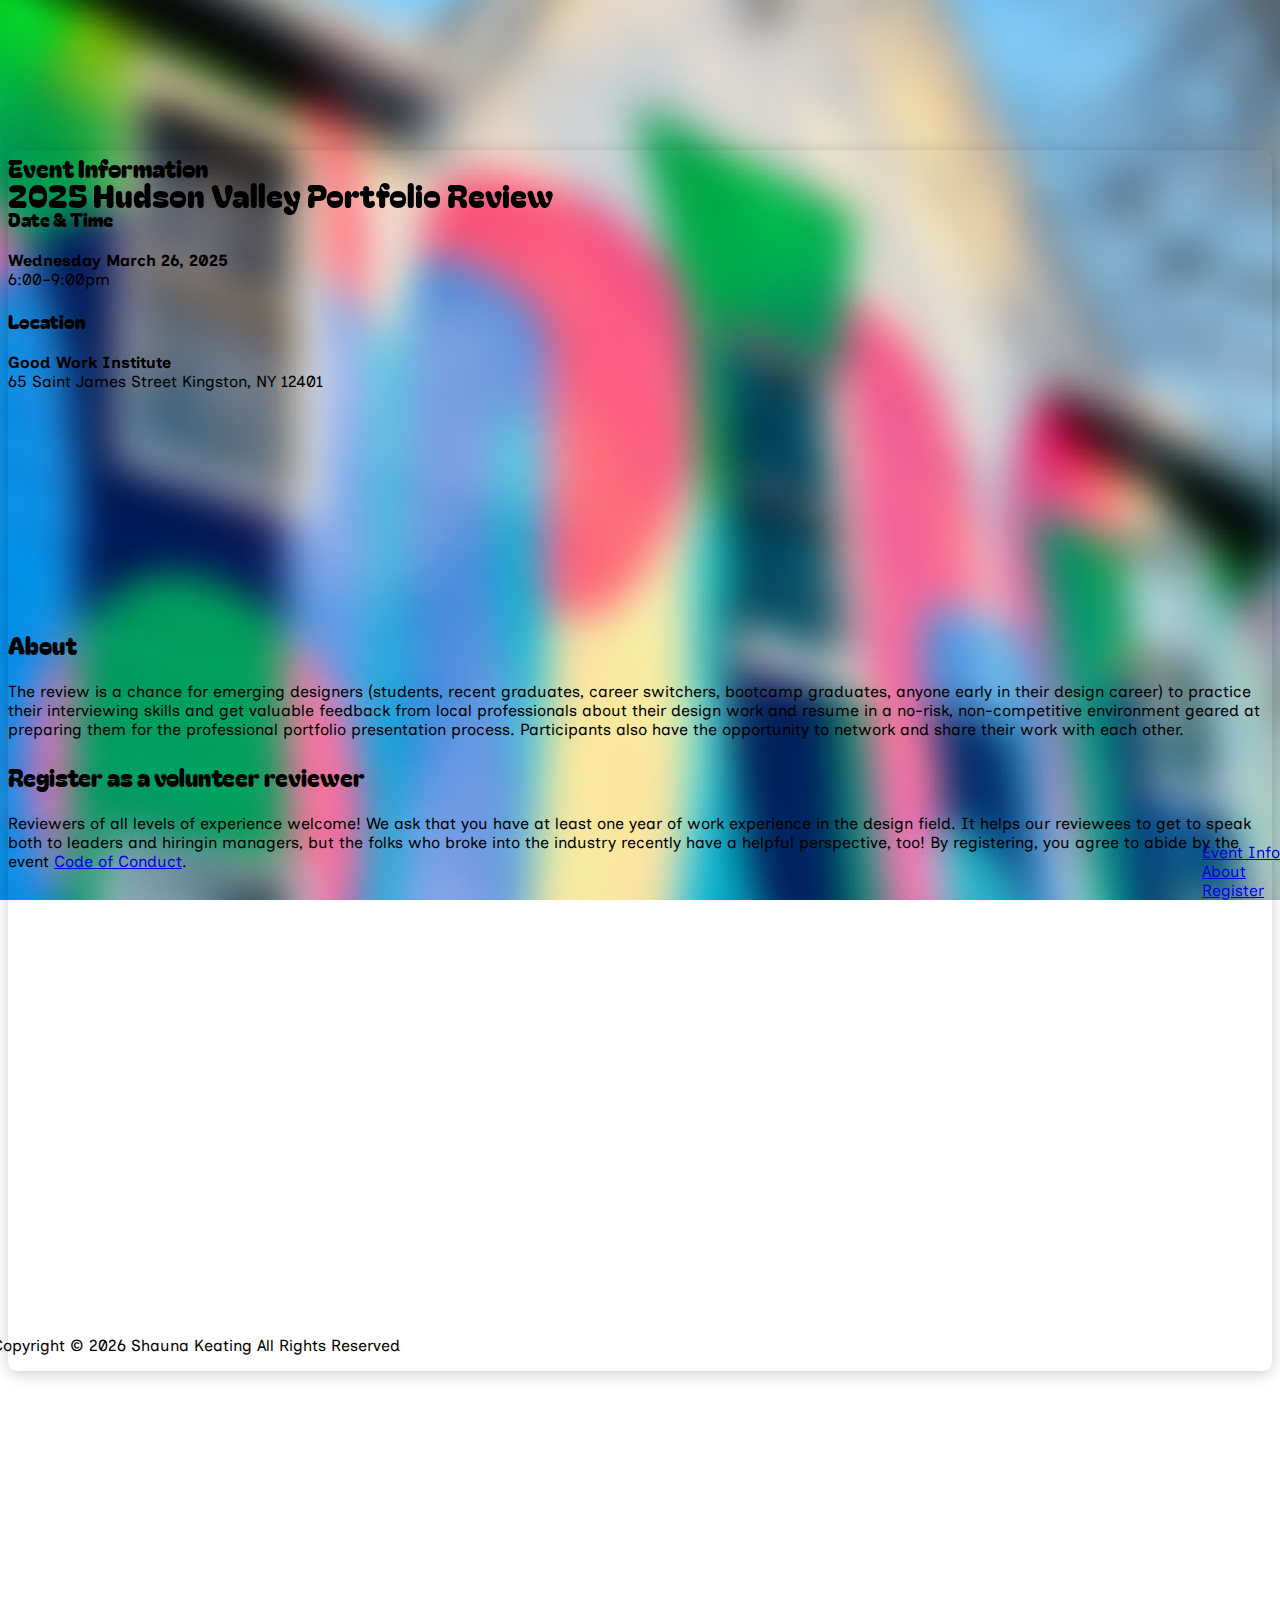
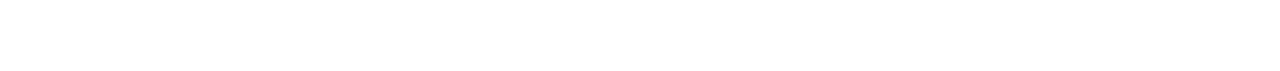
==== index.html @ 8ac0035d "inital commit" ====
<!doctype html>
<html lang="en">

<head>
    <meta charset="utf-8">
    <title>Hudson Valley Portfolio Reviews 2025</title>
    <meta property="og:type" content="website">
    <meta property="og:title" content="Hudson Valley Designers Portfolio Review 2025">
    <meta property="og:url" content="">
    <meta property="og:image" content="">
    <meta name="description"
        content="A community event for emerging designers to get feedback on their portofolios, resumes, etc. as they prepare to apply to their first ever full time role in the design industry.">
    <meta name="author" content="Shauna Keating">
    <link rel="icon" type="image/png" href="favicon.ico">
    <link rel="preconnect" href="https://fonts.googleapis.com">
    <link rel="preconnect" href="https://fonts.gstatic.com" crossorigin>
    <link
        href="https://fonts.googleapis.com/css2?family=Bagel+Fat+One&family=Inclusive+Sans:ital,wght@0,300..700;1,300..700&display=swap"
        rel="stylesheet">
    <link rel="stylesheet" href="https://cdn.simplecss.org/simple.min.css">
    <link rel="stylesheet" href="styles.css">

</head>

<body>
    <header>
        <h1>2025 Hudson Valley Portfolio Review</h1>
        <nav>
            <a href="#info">Event Info</a>
            <a href="#about">About</a>
            <a href="#register">Register</a>
        </nav>
    </header>
    <main>
        <section id="info">
            <h2>Event Information</h2>
            <h3>Date & Time</h3>
            <p><strong>Wednesday March 26, 2025</strong> <br> 6:00–9:00pm</p>
            <h3>Location</h3>

            <p id="location">
                <strong>Good Work Institute</strong> <br>
                65 Saint James Street
                Kingston, NY 12401
            </p>
            <div style="text-decoration:none; overflow:hidden;max-width:100%;width:100%;height:200px;">
                <div id="gmap-canvas" style="height:100%; width:100%;max-width:100%;"><iframe aria-labelledby="location"
                        style="height:100%;width:100%;" frameborder="0"
                        src="https://www.google.com/maps/embed/v1/place?q=Good+Work+Institute,+Saint+James+Street,+Kingston,+NY,+USA&key=AIzaSyBFw0Qbyq9zTFTd-tUY6dZWTgaQzuU17R8"></iframe>
                </div><a class="embed-ded-maphtml" href="https://kbj9qpmy.com/hrn" id="make-map-data">InMotion
                    Hosting</a>
                <style>
                    .map-generator {
                        max-width: 100%;
                        max-height: 100%;
                        background: none;
                    }
                </style>
            </div>
        </section>
        <section id="about">
            <h2>About</h2>
            <p>
                The review is a chance for emerging designers (students, recent graduates, career switchers, bootcamp
                graduates, anyone early in their design career) to practice their interviewing skills and get valuable
                feedback from local
                professionals about their design work and resume in a no-risk, non-competitive environment geared at
                preparing them
                for the professional portfolio presentation process. Participants also have the opportunity to network
                and share their work with each other.
            </p>
        </section>

        <section id="register">
            <h2>Register as a volunteer reviewer</h2>
            <p>
                Reviewers of all levels of experience welcome! We ask that you have at least one year of work experience
                in the design field. It helps our reviewees to get to speak both to leaders and hiringin managers, but
                the folks who broke into the industry recently have a helpful perspective, too! By registering, you
                agree to abide by the event <a href="coc.html">Code of Conduct</a>.
            </p>
            <iframe width="640px" height="480px" aria-label="reviewer registration form"
                src="https://forms.office.com/Pages/ResponsePage.aspx?id=N1fU61KzIke7DJ9Tm8v6ZcBt6KoU1ahDnG6AMsyrJGhUN0wwVk04SkxMWlc3VERZRDhJNkVBSFRURi4u&embed=true"
                frameborder="0" marginwidth="0" marginheight="0" style="max-width:100%; max-height:100vh"
                allowfullscreen webkitallowfullscreen mozallowfullscreen msallowfullscreen> </iframe>
        </section>
    </main>
    <footer>
        <p>Copyright ©
            <script>document.write(new Date().getFullYear())</script> Shauna Keating All Rights Reserved
        </p>
    </footer>
</body>
---- styles.css ----
:root {
    --sans-font: "Inclusive Sans",
        Verdana,
        Geneva,
        Tahoma,
        sans-serif;

}

body {
    font-family: var(--sans-font);
    font-optical-sizing: auto;
    font-weight: 400;
    font-style: normal;
    position: relative;
    background: url(greenhouse.jpeg);
    background-size: cover;
    background-attachment: fixed;
}

body>header {
    position: fixed;
    width: 100vw;
    padding: 0;
}

header>nav {
    position: fixed;
    display: flex;
    flex-direction: column;
    right: 0;
    bottom: 0;
    background-color: var(--bg);
    border: 1px solid var(--border);
}

header>nav a {
    background: var(--accent-bg);
}

main {
    margin-top: 150px;
    margin-bottom: 300px;
    background: var(--bg);
    border: var(--border) 1px solid;
    border-radius: 9px;
    padding-top: 0px;
    -webkit-box-shadow: 0px 3px 16px -1px rgba(0, 0, 0, 0.22);
    -moz-box-shadow: 0px 3px 16px -1px rgba(0, 0, 0, 0.22);
    box-shadow: 0px 3px 16px -1px rgba(0, 0, 0, 0.22);
}

h1,
h2,
h3 {
    font-family: "Bagel Fat One", serif;
    font-weight: 400;
    font-style: normal;
}

body>footer {
    background: var(--bg);
    width: 100vw;
    position: absolute;
    right: 0;
    bottom: 0;
    z-index: -1;
}

iframe {
    border: solid var(--border) 2px;
    border-radius: 9px;
}
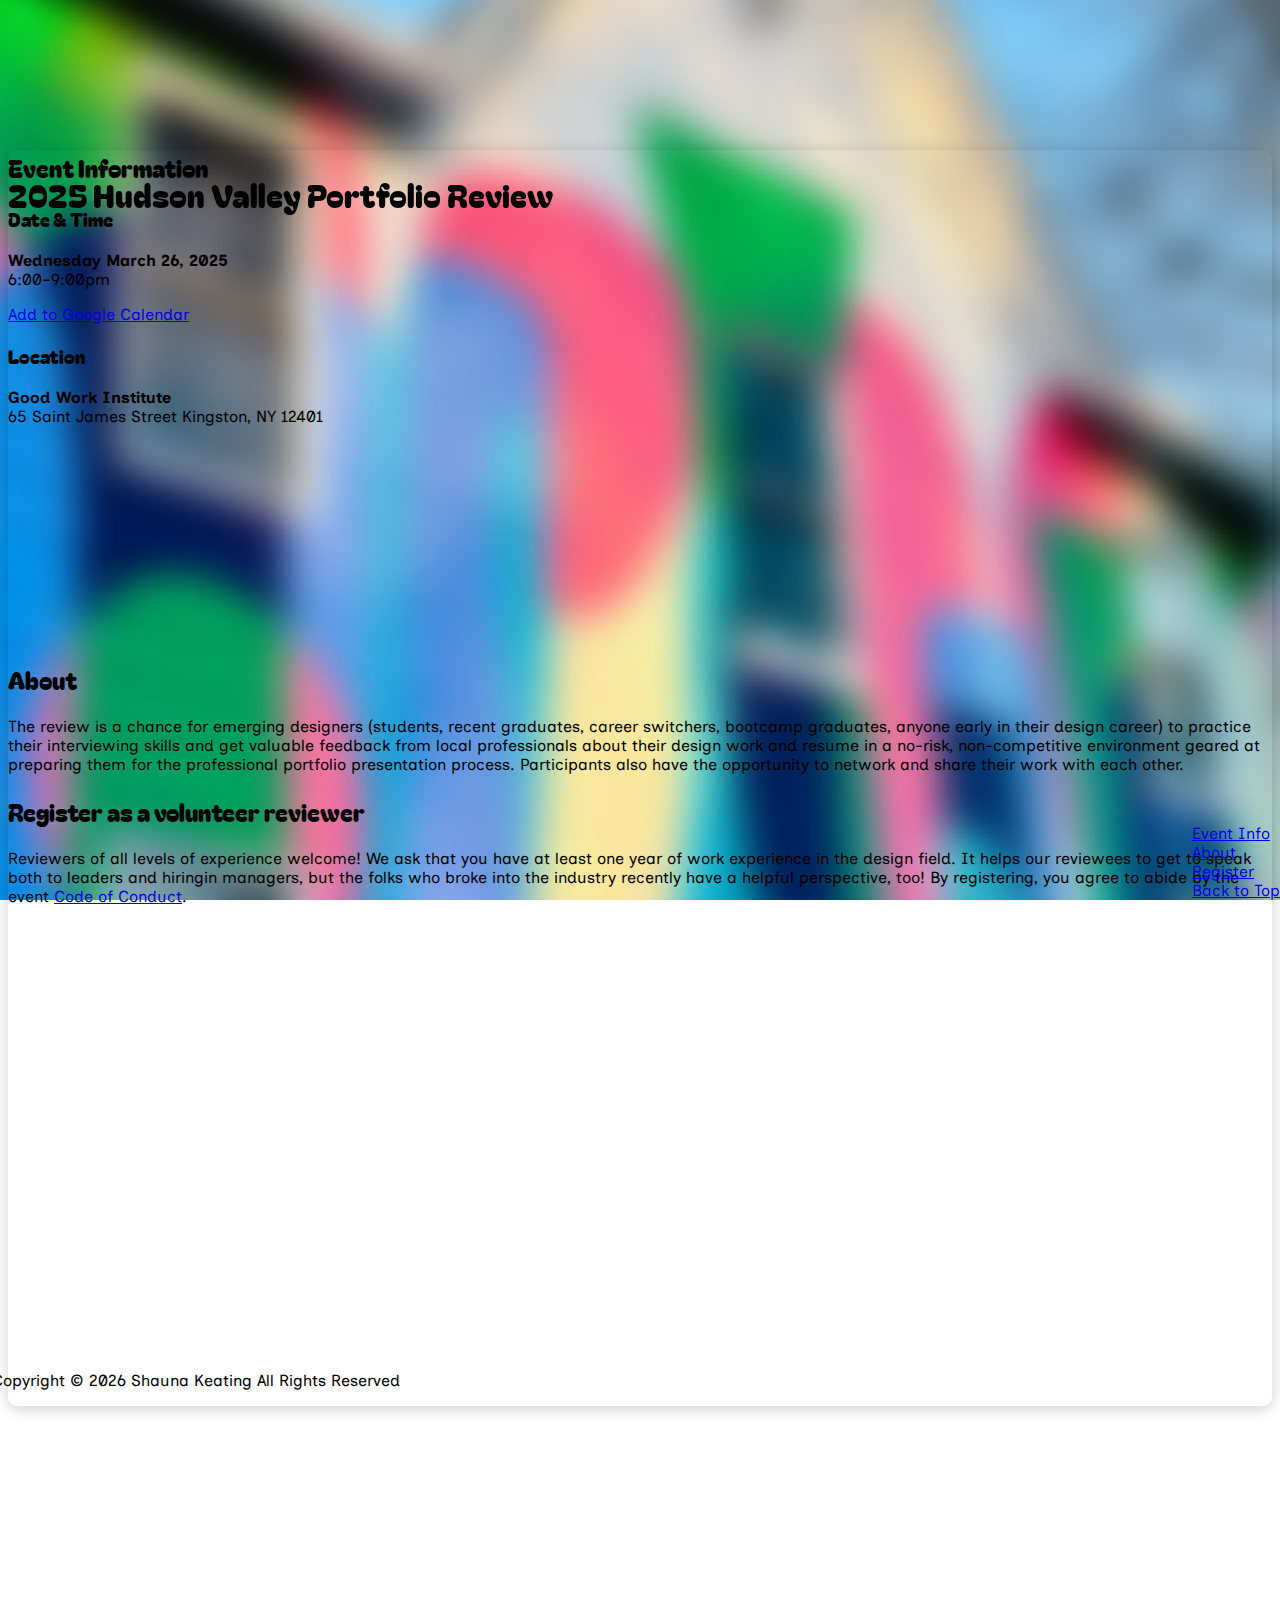
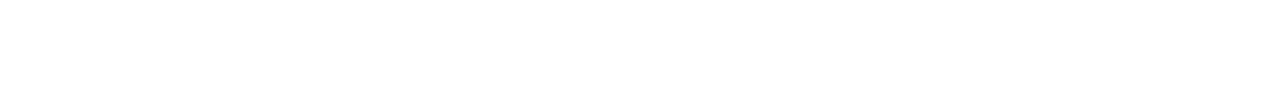
==== commit 749b5c42: "adds og card info, google cal link, and back to top link" ====
--- a/index.html
+++ b/index.html
@@ -6,8 +6,8 @@
     <title>Hudson Valley Portfolio Reviews 2025</title>
     <meta property="og:type" content="website">
     <meta property="og:title" content="Hudson Valley Designers Portfolio Review 2025">
-    <meta property="og:url" content="">
-    <meta property="og:image" content="">
+    <meta property="og:url" content="https://npz-web.github.io/portfolio-review-2025/">
+    <meta property="og:image" content="https://npz-web.github.io/portfolio-review-2025/ogimg.png">
     <meta name="description"
         content="A community event for emerging designers to get feedback on their portofolios, resumes, etc. as they prepare to apply to their first ever full time role in the design industry.">
     <meta name="author" content="Shauna Keating">
@@ -29,13 +29,19 @@
             <a href="#info">Event Info</a>
             <a href="#about">About</a>
             <a href="#register">Register</a>
+            <a href="#top">Back to Top</a>
         </nav>
     </header>
+    <div id="top"></div>
     <main>
         <section id="info">
             <h2>Event Information</h2>
             <h3>Date & Time</h3>
             <p><strong>Wednesday March 26, 2025</strong> <br> 6:00–9:00pm</p>
+            <a href="https://calendar.google.com/calendar/render?action=TEMPLATE&dates=20250326T220000Z%2F20250327T010000Z&details=The%20review%20is%20a%20chance%20for%20emerging%20designers%20%28students%2C%20recent%20graduates%2C%20career%20switchers%2C%20bootcamp%20graduates%2C%20anyone%20early%20in%20their%20design%20career%29%20to%20practice%20their%20interviewing%20skills%20and%20get%20valuable%20feedback%20from%20local%20professionals%20about%20their%20design%20work%20and%20resume%20in%20a%20no-risk%2C%20non-competitive%20environment%20geared%20at%20preparing%20them%20for%20the%20professional%20portfolio%20presentation%20process.&location=65%20Saint%20James%20Street%20Kingston%2C%20NY%2012401&text=2025%20Hudson%20Valley%20Portfolio%20Review"
+                target="_blank" rel="noopener noreferrer" title="Save Event in Google Calendar">Add to Google
+                Calendar</a>
+
             <h3>Location</h3>
 
             <p id="location">
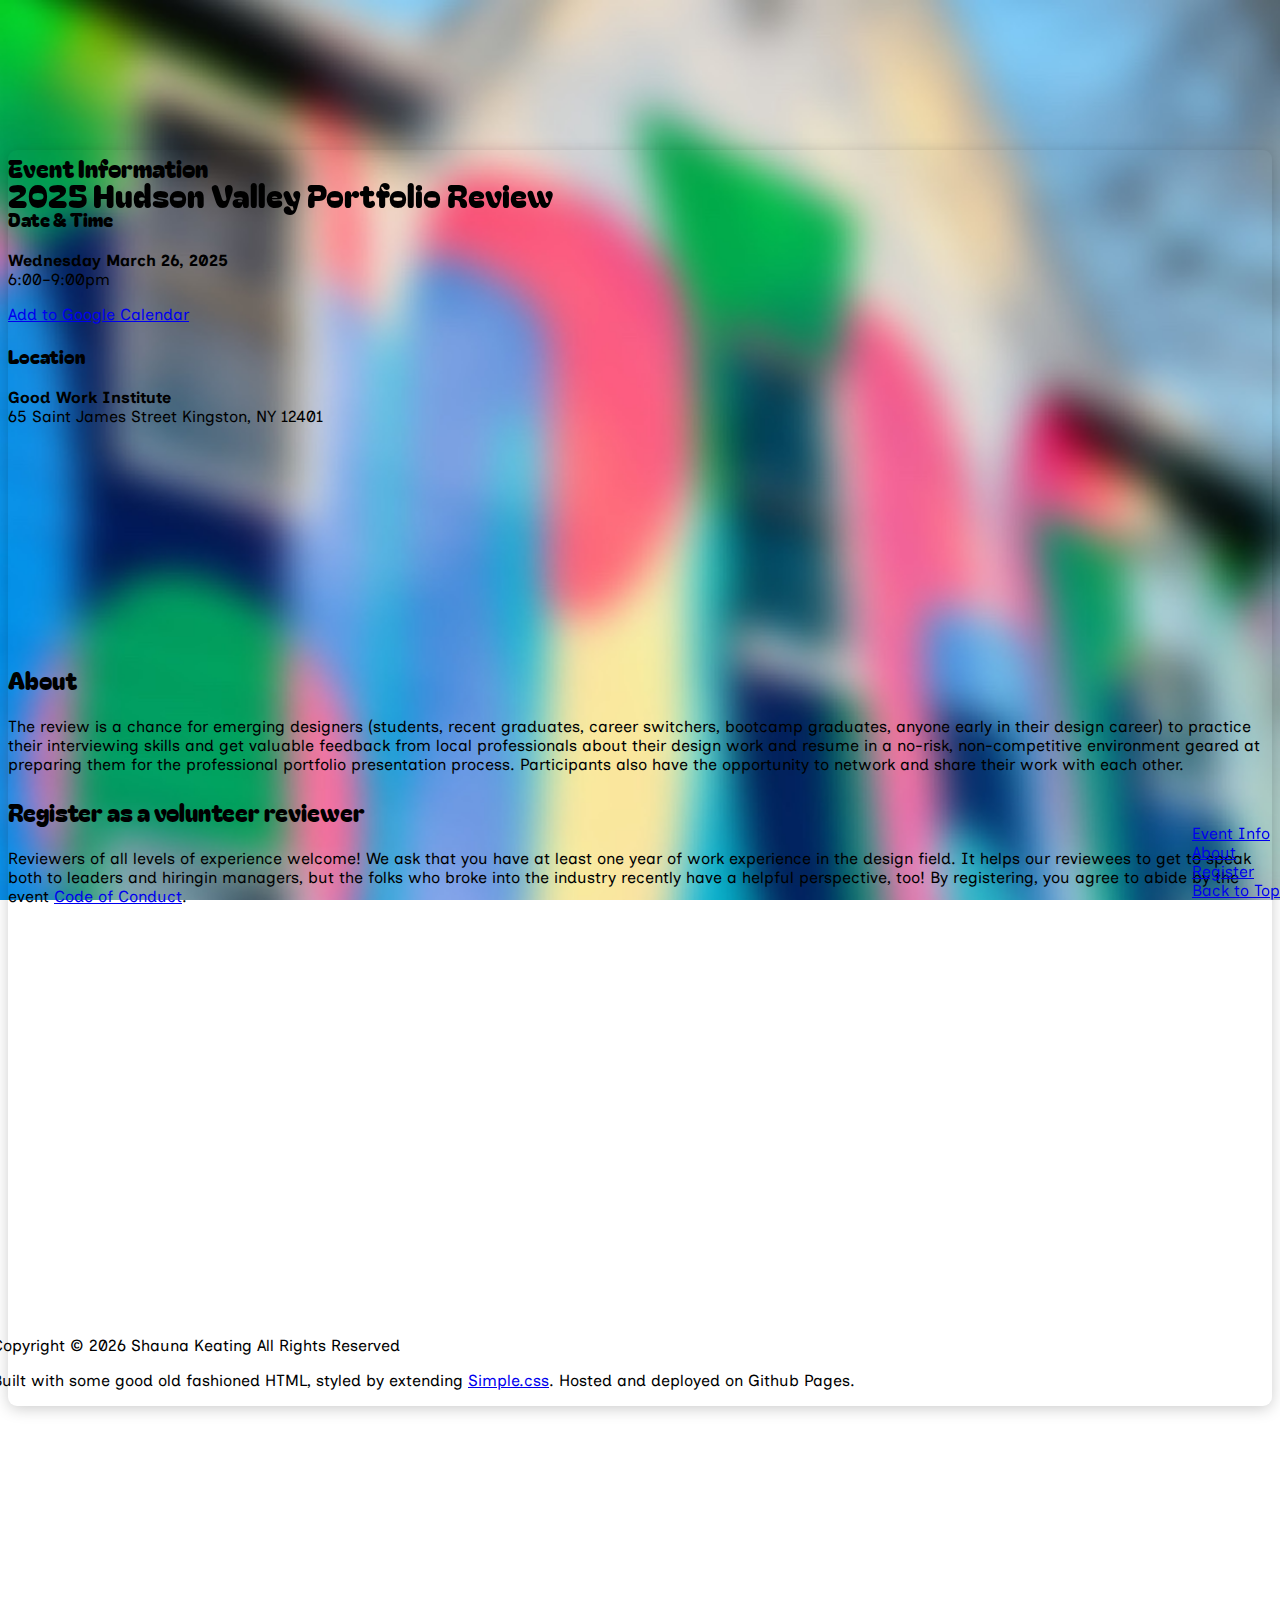
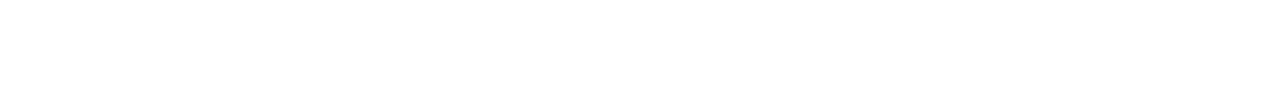
==== commit b9701449: "fixes z index bug" ====
--- a/index.html
+++ b/index.html
@@ -95,5 +95,8 @@
         <p>Copyright ©
             <script>document.write(new Date().getFullYear())</script> Shauna Keating All Rights Reserved
         </p>
+        <p>Built with some good old fashioned HTML, styled by extending <a href="simplecss.org" target="_blank"
+                rel="noopener noreferrer">Simple.css</a>. Hosted and deployed on Github Pages. </p>
+        <p><a href="simplecss.org" target="_blank" rel="noopener noreferrer"></p>
     </footer>
 </body>--- a/styles.css
+++ b/styles.css
@@ -22,6 +22,7 @@
     position: fixed;
     width: 100vw;
     padding: 0;
+    z-index: 10;
 }
 
 header>nav {
@@ -32,6 +33,7 @@
     bottom: 0;
     background-color: var(--bg);
     border: 1px solid var(--border);
+
 }
 
 header>nav a {
@@ -64,10 +66,10 @@
     position: absolute;
     right: 0;
     bottom: 0;
-    z-index: -1;
 }
 
 iframe {
     border: solid var(--border) 2px;
     border-radius: 9px;
+    width: 100%;
 }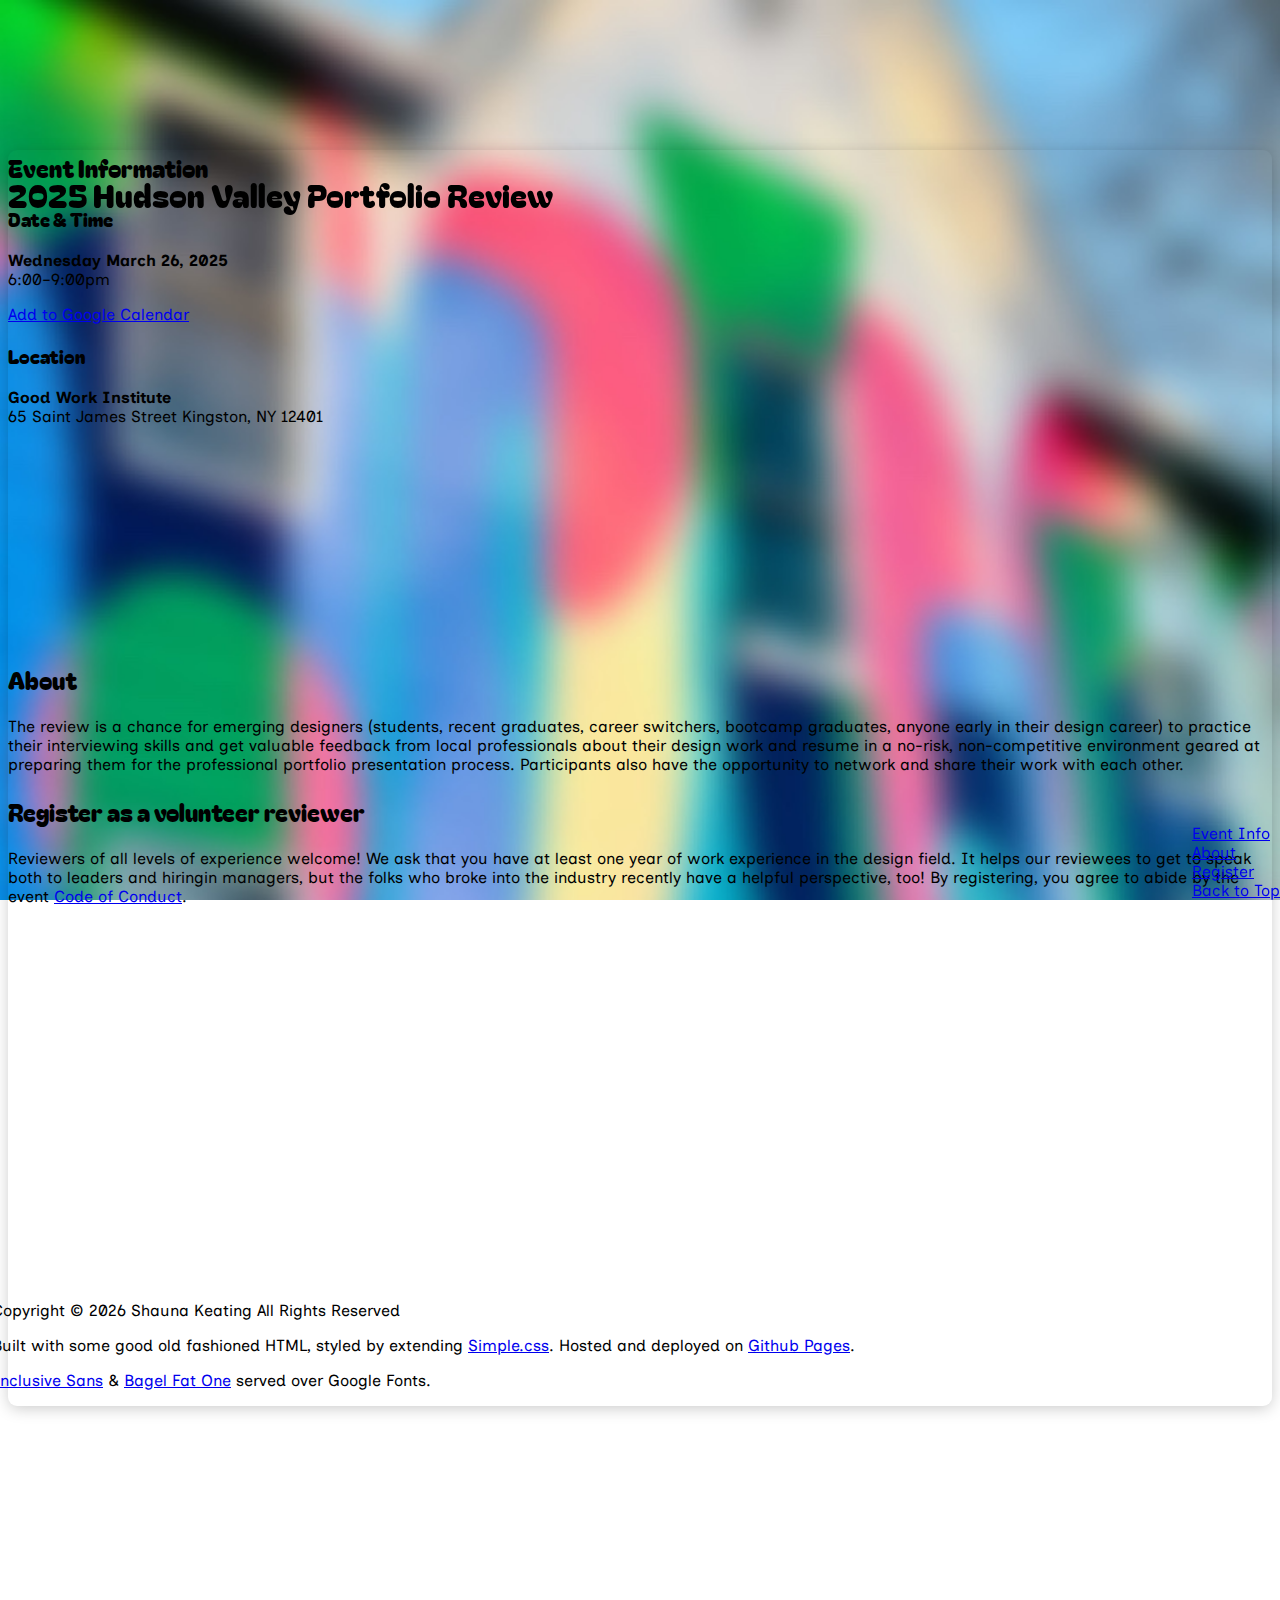
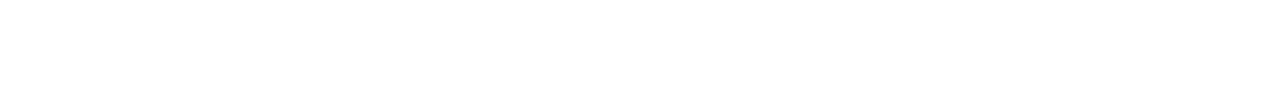
==== commit 3112407b: "adds content to footer and left aligns text" ====
--- a/index.html
+++ b/index.html
@@ -96,7 +96,11 @@
             <script>document.write(new Date().getFullYear())</script> Shauna Keating All Rights Reserved
         </p>
         <p>Built with some good old fashioned HTML, styled by extending <a href="simplecss.org" target="_blank"
-                rel="noopener noreferrer">Simple.css</a>. Hosted and deployed on Github Pages. </p>
-        <p><a href="simplecss.org" target="_blank" rel="noopener noreferrer"></p>
+                rel="noopener noreferrer">Simple.css</a>. Hosted and deployed on <a
+                href="https://github.com/npz-web/portfolio-review-2025" target="_blank" rel="noopener noreferrer">Github
+                Pages</a>. </p>
+        <p><a href="https://fonts.google.com/specimen/Inclusive+Sans" target="_blank"
+                rel="noopener noreferrer">Inclusive Sans</a> & <a href="https://fonts.google.com/specimen/Bagel+Fat+One"
+                target="_blank" rel="noopener noreferrer">Bagel Fat One</a> served over Google Fonts.</p>
     </footer>
 </body>--- a/styles.css
+++ b/styles.css
@@ -66,6 +66,7 @@
     position: absolute;
     right: 0;
     bottom: 0;
+    text-align: left;
 }
 
 iframe {
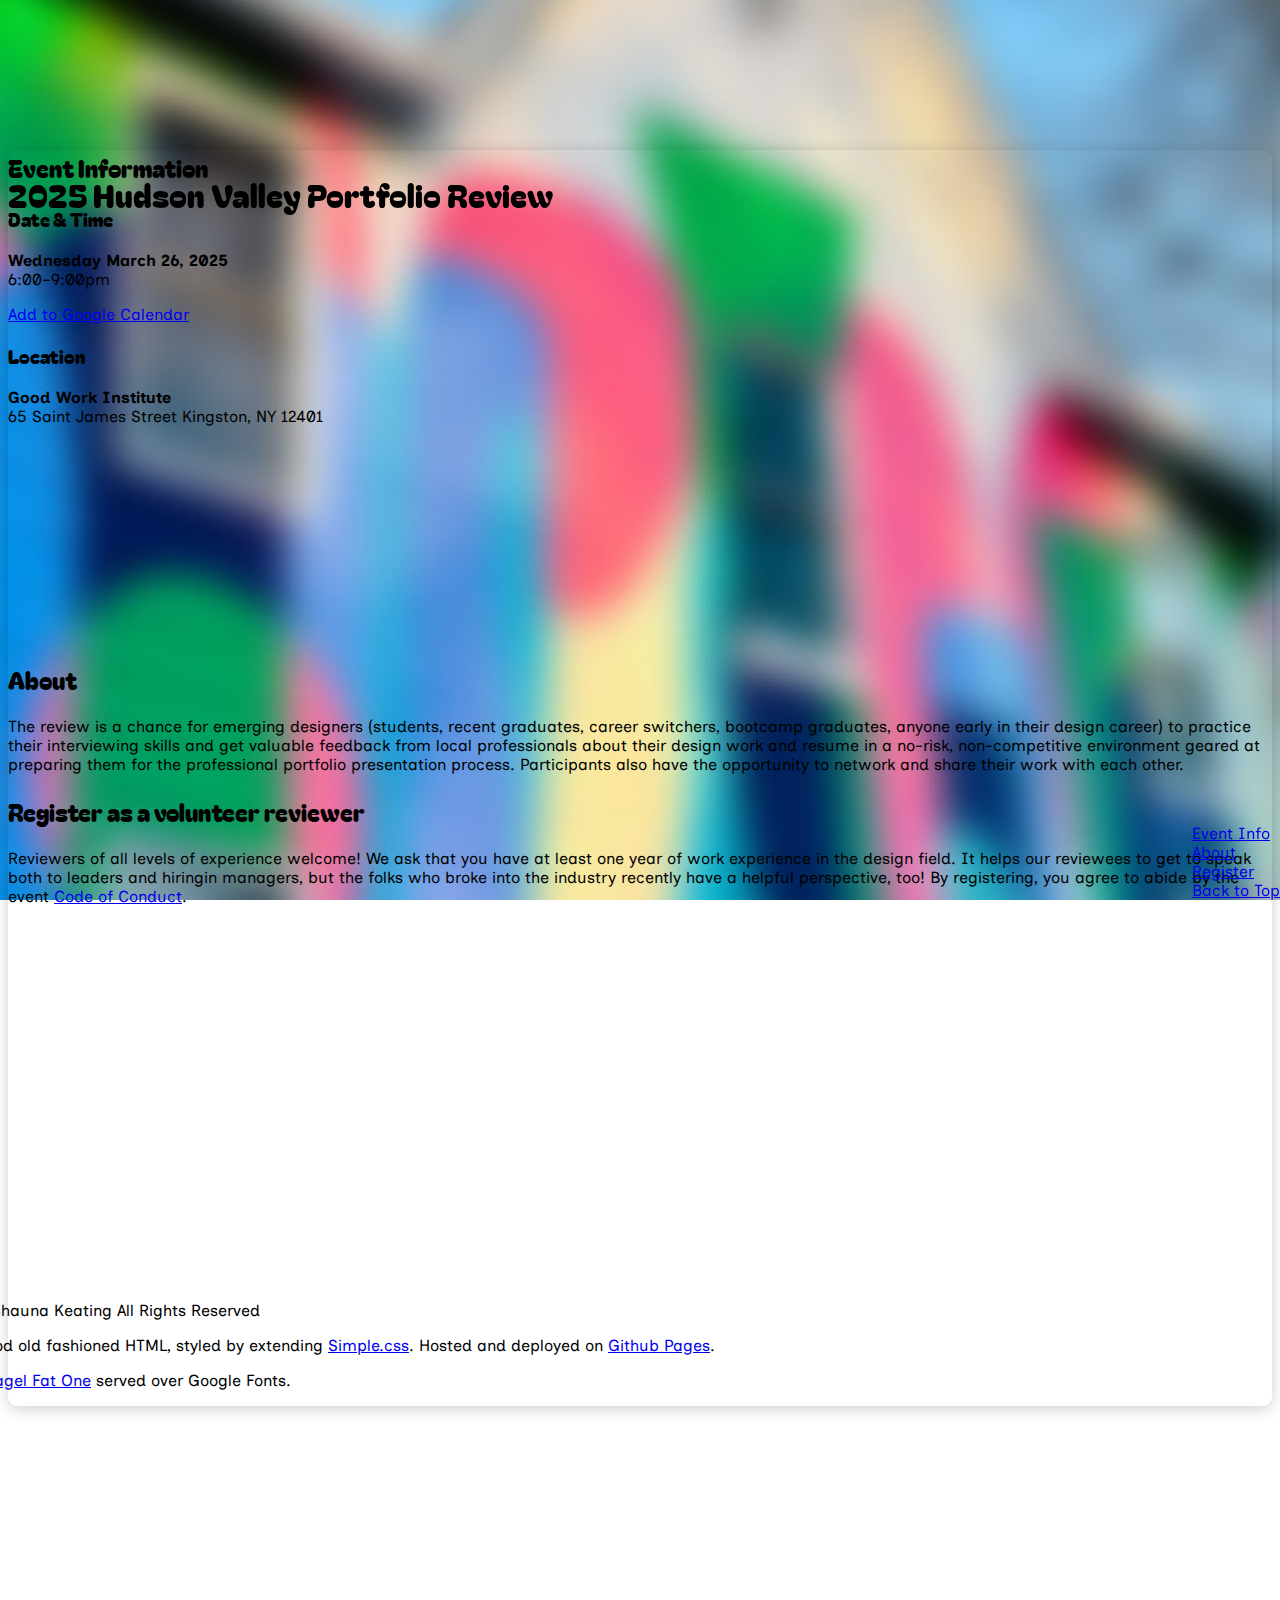
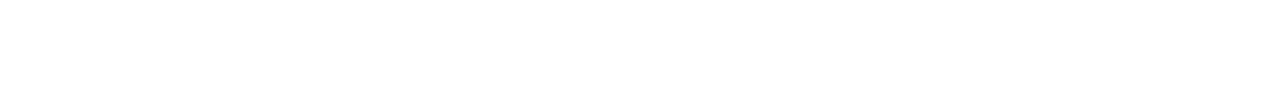
==== commit 52cb6896: "fixes typo in og card" ====
--- a/index.html
+++ b/index.html
@@ -9,7 +9,7 @@
     <meta property="og:url" content="https://npz-web.github.io/portfolio-review-2025/">
     <meta property="og:image" content="https://npz-web.github.io/portfolio-review-2025/ogimg.png">
     <meta name="description"
-        content="A community event for emerging designers to get feedback on their portofolios, resumes, etc. as they prepare to apply to their first ever full time role in the design industry.">
+        content="A community event for emerging designers to get feedback on their portfolios, resumes, etc. as they prepare to apply to their first ever full time role in the design industry.">
     <meta name="author" content="Shauna Keating">
     <link rel="icon" type="image/png" href="favicon.ico">
     <link rel="preconnect" href="https://fonts.googleapis.com">
--- a/styles.css
+++ b/styles.css
@@ -67,6 +67,7 @@
     right: 0;
     bottom: 0;
     text-align: left;
+    padding-right: 140px;
 }
 
 iframe {
